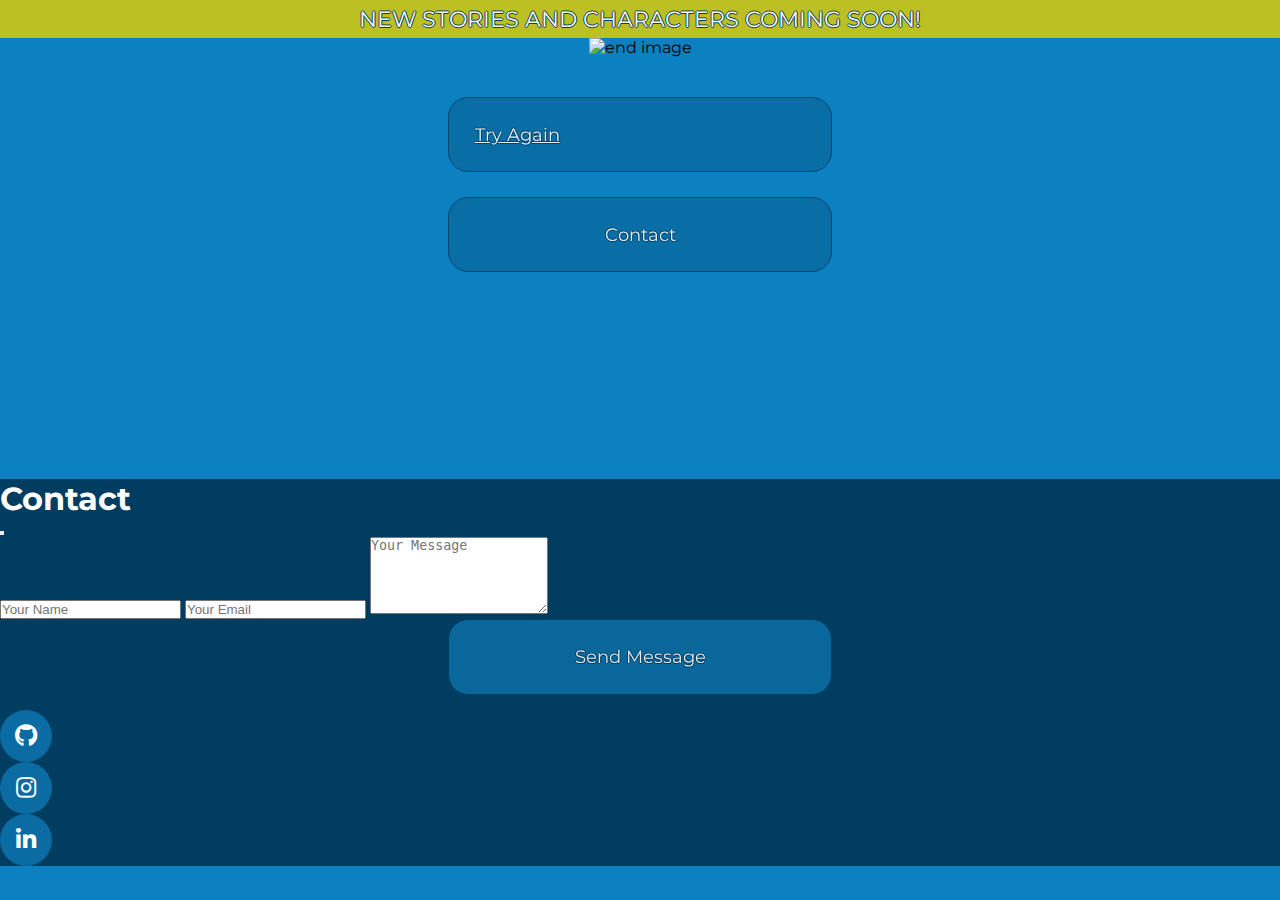
==== end.html @ 1acd8abe "update end.html" ====
<!DOCTYPE html>
<html lang="en">

<head>
    <meta charset="UTF-8">
    <meta name="viewport" content="width=device-width, initial-scale=1.0">
    <meta http-equiv="X-UA-Compatible" content="IE=edge">
    <meta name="HandheldFriendly" content="true">
    <meta name="(Un)Perfect Date Game" content="Visual Novel">
    <meta name="description" content="(Un)Perfect Date-A Visual Novel">
    <meta name="author" content="Vanja Torp">
    <!--Favicon and Credit-->
    <link rel="apple-touch-icon" sizes="180x180" href="assets/images/favicon/apple-touch-icon.png">
    <link rel="icon" type="image/png" sizes="32x32" href="assets/images/favicon/favicon-32x32.png">
    <link rel="icon" type="image/png" sizes="16x16" href="assets/images/favicon/favicon-16x16.png">
    <link rel="shortcut icon" type="image/png" href="assets/images/favicon/android-chrome-192x192.png">
    <link rel="manifest" href="assets/images/favicon/site.webmanifest">
    <!--Stylesheets-->
    <link href="https://cdn.jsdelivr.net/npm/bootstrap@5.0.2/dist/css/bootstrap.min.css" rel="stylesheet"
        integrity="sha384-EVSTQN3/azprG1Anm3QDgpJLIm9Nao0Yz1ztcQTwFspd3yD65VohhpuuCOmLASjC" crossorigin="anonymous">
    <link rel="stylesheet" href="https://cdnjs.cloudflare.com/ajax/libs/font-awesome/5.15.0/css/all.min.css">
    <link rel="stylesheet" href="assets/css/style.css">
    <title>(Un)Perfect Date</title>
    <script type="text/javascript" src="https://cdn.jsdelivr.net/npm/emailjs-com@3/dist/email.min.js"></script>
    <script type="text/javascript">
        (function () {
            emailjs.init("user_cYgKYhiKmPdeOuygEcz8G");
        })();
    </script>
</head>

<body>
    <header>
        <p class="headbanner">NEW STORIES AND CHARACTERS COMING SOON!</p>
    </header>

    <div class="image-container">
        <img src="assets/images/theEnd.png" alt="end image" />
    </div>
    <section class="container-fluid">
        <div>
            <p id="end-text"></p>
        </div>
        <div class="btn-grid">
            <a role="button" id="tryAgainBtn" class="btn btn-dark" href="index.html">Try Again</a>
            <button type="button" id="contactbtn" class="btn btn-dark " data-bs-toggle="modal"
                data-bs-target="#contactModal">Contact
            </button>
        </div>
    </section>

    <!--Modal for Contact-->
    <section class="modal fade" id="contactModal" tabindex="-1" aria-labelledby="contactModalLabel" aria-hidden="true">
        <div class="modal-dialog">
            <div class="modal-content">
                <div class="modal-header">
                    <h1 class="modal-title" id="contactModalLabel">Contact</h1>
                    <button type="button" class="btn-close" data-bs-dismiss="modal" aria-label="Close"></button>
                </div>
                <div class="modal-body">
                    <form onsubmit="return sendMail(this);">
                        <input type="text" name="name" class="form-control form-validation mb-3" id="fullname"
                            placeholder="Your Name" required />
                        <input type="text" name="emailaddress" class="form-control form-validation mb-3"
                            id="emailaddress" placeholder="Your Email" required />
                        <textarea rows="5" name="message" class="form-control form-validation mb-3" id="message"
                            placeholder="Your Message" required></textarea>
                        <button type="submit" id="contactbtn" class="btn btn-secondary center-block">Send
                            Message</button>
                    </form>
                </div>
                <div class="modal-footer">
                    <ul class="social-links mx-auto d-block">
                        <li class="list-inline-item">
                            <a target="_blank" rel="noopener" href="https://github.com/VTwin90">
                                <i class="fab fa-github" aria-hidden="true"></i>
                                <span class="sr-only">GitHub</span>
                            </a>
                        </li>
                        <li class="list-inline-item">
                            <a target="_blank" rel="noopener" href="https://www.instagram.com/vanja.torp/">
                                <i class="fab fa-instagram" aria-hidden="true"></i>
                                <span class="sr-only">Instagram</span>
                            </a>
                        </li>
                        <li class="list-inline-item">
                            <a target="_blank" rel="noopener" href="https://www.linkedin.com/in/vanja-torp/">
                                <i class="fab fa-linkedin-in" aria-hidden="true"></i>
                                <span class="sr-only">LinkedIn</span>
                            </a>
                        </li>
                    </ul>
                </div>
            </div>
    </section>

    <script src="https://cdn.jsdelivr.net/npm/bootstrap@5.0.2/dist/js/bootstrap.bundle.min.js"
        integrity="sha384-MrcW6ZMFYlzcLA8Nl+NtUVF0sA7MsXsP1UyJoMp4YLEuNSfAP+JcXn/tWtIaxVXM" crossorigin="anonymous">
    </script>
     <script type="text/javascript" src="assets/js/end.js"></script>
    <script type="text/javascript" src="assets/js/mail.js"></script>
</body>

</html>
---- assets/css/style.css ----
@import url('https://fonts.googleapis.com/css2?family=Montserrat:wght@500;800&family=Play:wght@700&family=Sacramento&display=swap');

* {
    margin: 0px;
    padding: 0px;
    max-width: 100%;
    box-sizing: border-box;
}

html {
    height: 100%;
}

body {
    font-family: 'Montserrat', sans-serif;
    background-color: #0C81C2;
    padding: 0;
    margin: 0;
    justify-content: center;
    align-items: center;
    width: 100vw;
    overflow-x: hidden;
    height: 100%;
}

header {
    background-color: #BDC022;
}

.headbanner {
    background-color: #BDC022;
    font-size: 70%;
    text-align: center;
    padding: 5px;
    color: #FFFFFF;
    font-family: 'Montserrat', sans-serif;
    font: bolder;
    text-shadow:
        -1px 0 #013D60,
        0 1px #013D60,
        1px 0 #013D60,
        0 -1px #013D60;
}

#avatar {
    position: fixed;
    max-width: 80%;
    top: 35%;
    left: 35%;
    z-index: 1;
}

#mobile {
    position: absolute;
    background-position: center center;
    background-repeat: no-repeat;
    background-size: cover;
    height: 100%;
    object-fit: cover;
}

.logo {
    max-width: 80%;
    height: auto;
}

#scene {
    background-position: center center;
    background-repeat: no-repeat;
    background-size: cover;
    height: 100%;
    object-fit: cover;
    margin: auto;
}

.btnContainer {
    width: 800px;
    max-width: 80%;
    padding: 5%;
    border-radius: 5px;
    margin-top: 50px;
    margin-left: 20px;
    justify-content: center;
    align-items: center;
    display: block;
    margin-left: auto;
    margin-right: auto
}

#text {
    color: #FFFFFF;
    font-family: 'Montserrat', sans-serif;
    background-color: #0A6CA3;
    opacity: 0.9;
    max-width: 80%;
    padding: 5%;
    border-radius: 5px;
    margin-top: 50px;
    margin-bottom: 10px;
    text-align: center;
    display: block;
    margin-left: auto;
    margin-right: auto;
}

#startbtn,
#howtoplaybtn,
#contactbtn,
#modalbtn,
#tryAgainBtn {
    max-width: 60%;
    height: auto;
    margin-bottom: 15px;
}

#modalbtn {
    max-width: 60%;
    height: auto;
}

.btn-grid {
    display: grid;
    grid-template-columns: repeat(1, auto);
    gap: 10px;
    margin-bottom: 60%;
    z-index: 1;
}

.btn {
    background-color: #0A6CA3;
    opacity: 0.9;
    width: 70%;
    height: auto;
    font-size: large;
    border: 1px solid #013D60;
    border-radius: 20px;
    display: block;
    margin-left: auto;
    margin-right: auto;
    padding: 5% 5% 5% 5%;
    z-index: 1;
    color: #FFFFFF;
    outline: none;
    font-family: 'Montserrat', sans-serif;
    /* taken from https://stackoverflow.com/questions/43753646/stroke-or-border-color-on-a-btn or more recent tool: https://www.geeksforgeeks.org/css-font-border/*/
    text-shadow:
        -1px 0 #013D60,
        0 1px #013D60,
        1px 0 #013D60,
        0 -1px #013D60;
}

.btn:hover {
    border-color: #013D60;
    background-image: linear-gradient(135deg, #0A6CA3 5%, #0C81C2 15%, #2FE3FE 50%, #FFFFFF 100%);
}

.fixedBottom {
    margin-left: auto;
    margin-right: auto;
}

.modal-content {
    background-color: #013D60;
    color: #FFFFFF;
    justify-content: center;
}

/*
.mx-auto {
    padding-right: 10%;
}
*/

.image-container {
    display: flex;
    align-items: center;
    justify-content: center;
}

.social-links li a i {
    width: 52px;
    height: 52px;
    padding: 22px 0;
    border-radius: 50%;
    font-size: 1.4375rem;
    line-height: 7px;
    text-align: center;
    justify-content: center;
    color: #FFFFFF;
    background: #0A6CA3;
    transition: all 0.35s ease-in-out;
    margin-right: auto;
    margin-left: auto;
}

.social-links li a i:hover {
    color: #FFFFFF;
    justify-content: center;
    border-color: #013D60;
    background-image: linear-gradient(135deg, #0A6CA3 5%, #0C81C2 15%, #2FE3FE 50%, #FFFFFF 100%);
}


/* End Pages */
#end-text {
    color: #FFFFFF;
    text-shadow:
        -1px 0 #013D60,
        0 1px #013D60,
        1px 0 #013D60,
        0 -1px #013D60;
    margin-top: 40px;
    margin-bottom: 40px;
    text-align: center;
    font-size: 20px;
}

.img-container {
    display: flex;
    align-items: center;
    justify-content: center;
}


/*  Media Screens*/
@media only screen and (min-width: 100px) {
    .logo {
        max-width: 100%;
    }
    #mobile {
        width: -webkit-fill-available;
    }    
}


@media only screen and (min-width: 300px) {
    .logo {
        max-width: 100%;
    }
    #mobile {
        width: -webkit-fill-available;
    }
}

@media only screen and (min-width: 500px) {

    .headbanner {
        font-size: 120%;
    }

    .logo {
        max-width: 80%;
    }

    #startbtn,
    #howtoplaybtn,
    #contactbtn,
    #tryAgainBtn {
        max-width: 50%;
    }

    #mobile {
        width: -webkit-fill-available;
    }

}

@media only screen and (min-width: 768px) {
    #avatar {
        top: 20%;
        left: 35%;
    }

    #end-text {
        padding: 0 15%;
        font-size: 200%;
    }
}

@media only screen and (min-width: 992px) {
    .headbanner {
        font-size: 140%;
    }

    #avatar {
        top: 20%;
        left: 45%;
    }

    #startbtn,
    #howtoplaybtn,
    #contactbtn,
    #tryAgainBtn {
        max-width: 30%;
    }

}

@media only screen and (min-width: 1500px) {
    .headbanner {
        font-size: 180%;
    }

    .text {
        font-size: xx-large;
    }

    #startbtn,
    #howtoplaybtn,
    #contactbtn,
    #tryAgainBtn {
        max-width: 25%;
    }
     #mobile {
        width: auto;
    }
}

@media (orientation: landscape) {
    body {
        flex-direction: row;
    }

    #avatar {
        max-width: 40%;
        top: 10%;
        left: 50%;
    }

    #text {
        padding: 3%;
    }

    #scene {
        width: 100%;
    }

    .btnContainer {
        padding: 0%;
    }

    .btn-grid {
        margin-bottom: 15%;
    }

    .btn {
        padding: 2% 2% 2% 2%;
    }

     #mobile {
        width: auto;
    }
}
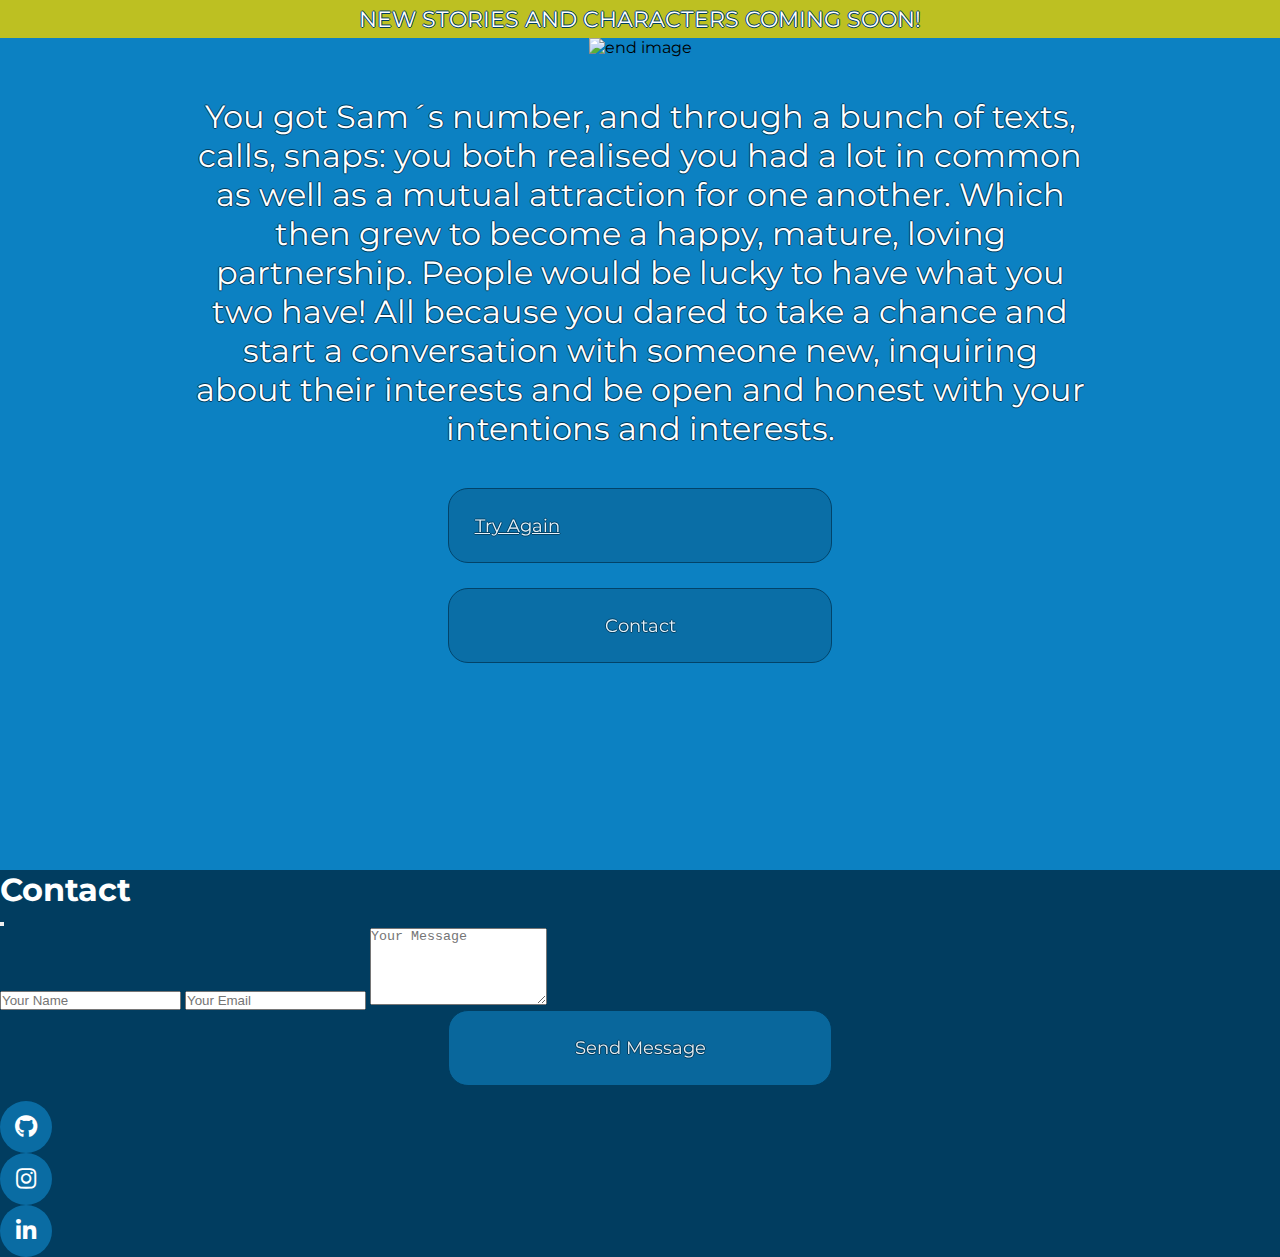
==== commit 9f67a9b0: "update modal form with type email" ====
--- a/end.html
+++ b/end.html
@@ -61,7 +61,7 @@
                     <form onsubmit="return sendMail(this);">
                         <input type="text" name="name" class="form-control form-validation mb-3" id="fullname"
                             placeholder="Your Name" required />
-                        <input type="text" name="emailaddress" class="form-control form-validation mb-3"
+                        <input type="email" name="emailaddress" class="form-control form-validation mb-3"
                             id="emailaddress" placeholder="Your Email" required />
                         <textarea rows="5" name="message" class="form-control form-validation mb-3" id="message"
                             placeholder="Your Message" required></textarea>
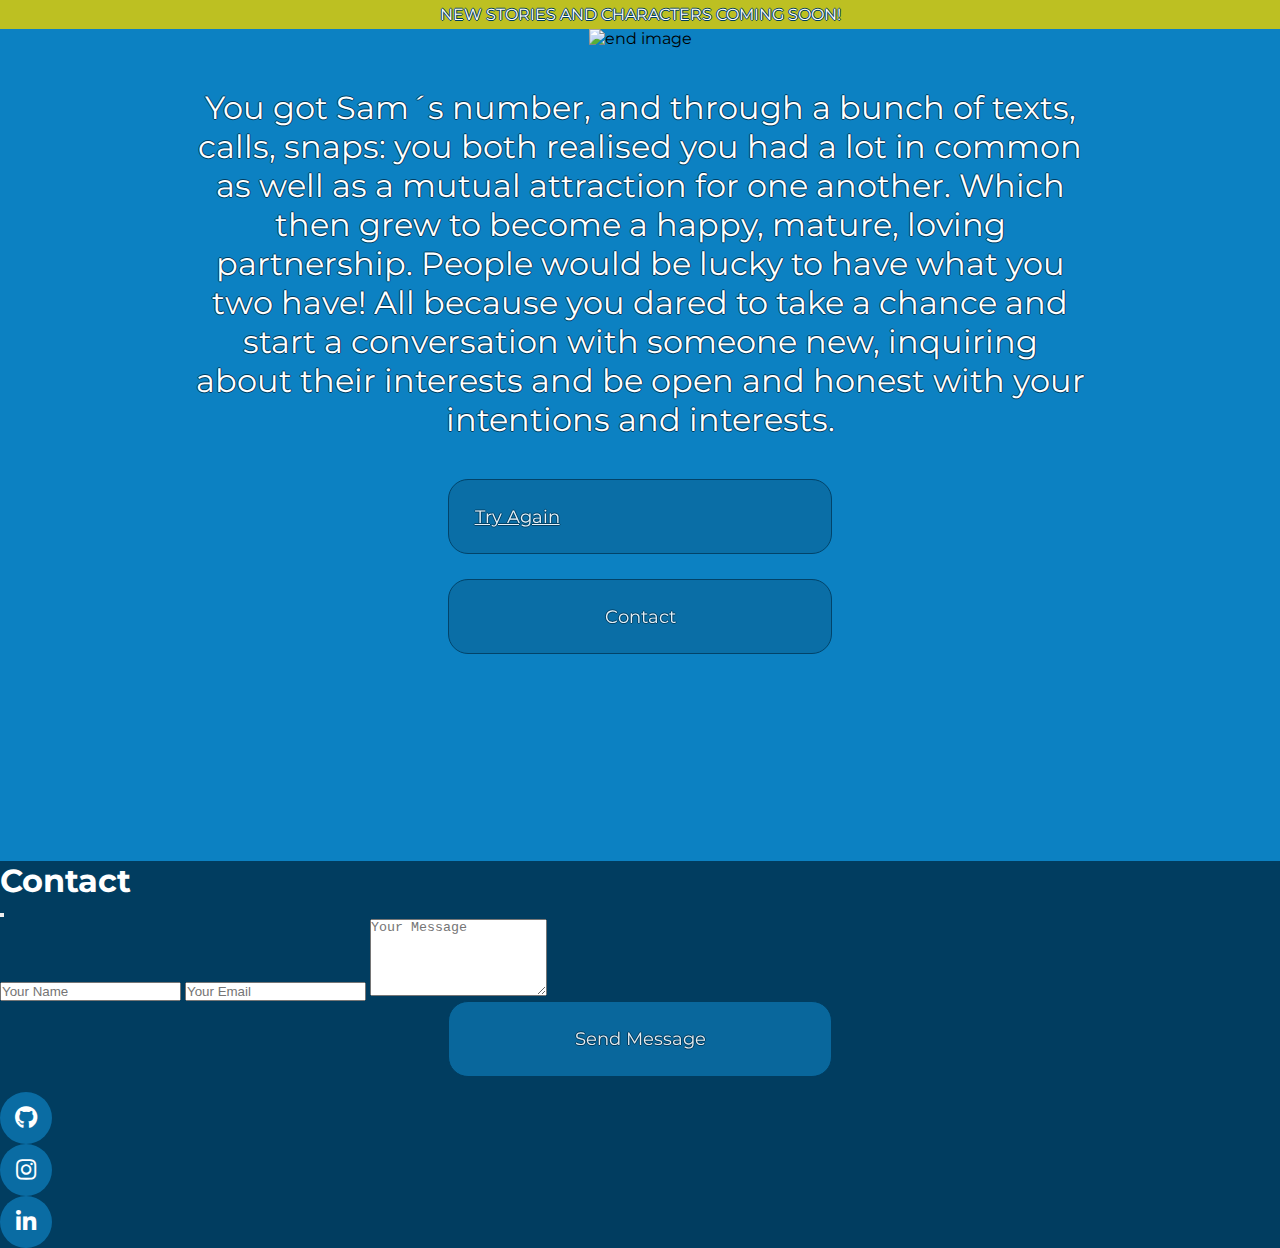
==== commit 5367bf0d: "update modal socials and styles" ====
--- a/end.html
+++ b/end.html
@@ -42,8 +42,8 @@
             <p id="end-text"></p>
         </div>
         <div class="btn-grid">
-            <a role="button" id="tryAgainBtn" class="btn btn-dark" href="index.html">Try Again</a>
-            <button type="button" id="contactbtn" class="btn btn-dark " data-bs-toggle="modal"
+            <a role="button" id="tryAgainBtn" class="btn" href="index.html">Try Again</a>
+            <button type="button" id="contactbtn" class="btn" data-bs-toggle="modal"
                 data-bs-target="#contactModal">Contact
             </button>
         </div>
@@ -55,7 +55,7 @@
             <div class="modal-content">
                 <div class="modal-header">
                     <h1 class="modal-title" id="contactModalLabel">Contact</h1>
-                    <button type="button" class="btn-close" data-bs-dismiss="modal" aria-label="Close"></button>
+                    <button type="button" class="btn-close btn-close-white btn-light" data-bs-dismiss="modal" aria-label="Close"></button>
                 </div>
                 <div class="modal-body">
                     <form onsubmit="return sendMail(this);">
@@ -70,7 +70,7 @@
                     </form>
                 </div>
                 <div class="modal-footer">
-                    <ul class="social-links mx-auto d-block">
+                    <ul id="socials" class="social-links">
                         <li class="list-inline-item">
                             <a target="_blank" rel="noopener" href="https://github.com/VTwin90">
                                 <i class="fab fa-github" aria-hidden="true"></i>
--- a/assets/css/style.css
+++ b/assets/css/style.css
@@ -23,6 +23,7 @@
     height: 100%;
 }
 
+/*Alert Headbanner*/
 header {
     background-color: #BDC022;
 }
@@ -42,14 +43,25 @@
         0 -1px #013D60;
 }
 
+/*Index Hero Image */
+.logo {
+    max-width: 70%;
+    height: auto;
+}
+
+/*Characters*/
 #avatar {
-    position: fixed;
-    max-width: 80%;
-    top: 35%;
-    left: 35%;
     z-index: 1;
-}
-
+    background-position: center center;
+    background-repeat: no-repeat;
+    background-size: cover;
+    height: 80%;
+    object-fit: cover;
+    margin: auto;
+    top: 40%;
+}
+
+/*Mobile Gif*/
 #mobile {
     position: absolute;
     background-position: center center;
@@ -59,11 +71,7 @@
     object-fit: cover;
 }
 
-.logo {
-    max-width: 80%;
-    height: auto;
-}
-
+/*Background Scenes*/
 #scene {
     background-position: center center;
     background-repeat: no-repeat;
@@ -73,6 +81,8 @@
     margin: auto;
 }
 
+
+/*Button Stylings*/
 .btnContainer {
     width: 800px;
     max-width: 80%;
@@ -87,6 +97,59 @@
     margin-right: auto
 }
 
+#startbtn,
+#howtoplaybtn,
+#contactbtn,
+#modalbtn,
+#tryAgainBtn {
+    max-width: 60%;
+    height: auto;
+    margin-bottom: 15px;
+}
+
+#modalbtn {
+    max-width: 60%;
+    height: auto;
+}
+
+.btn-grid {
+    display: grid;
+    grid-template-columns: repeat(1, auto);
+    gap: 10px;
+    margin-bottom: 20%;
+    z-index: 1;
+}
+
+.btn {
+    background-color: #0A6CA3;
+    opacity: 0.9;
+    width: 70%;
+    height: auto;
+    font-size: large;
+    border: 1px solid #013D60;
+    border-radius: 20px;
+    display: block;
+    margin-left: auto;
+    margin-right: auto;
+    padding: 5% 5% 5% 5%;
+    z-index: 1;
+    color: #FFFFFF;
+    outline: none;
+    font-family: 'Montserrat', sans-serif;
+    /* taken from https://stackoverflow.com/questions/43753646/stroke-or-border-color-on-a-btn or more recent tool: https://www.geeksforgeeks.org/css-font-border/*/
+    text-shadow:
+        -1px 0 #013D60,
+        0 1px #013D60,
+        1px 0 #013D60,
+        0 -1px #013D60;
+}
+
+.btn:hover {
+    border-color: #013D60;
+    background-image: linear-gradient(135deg, #0A6CA3 5%, #0C81C2 15%, #2FE3FE 50%, #FFFFFF 100%);
+}
+
+/*Text Container*/
 #text {
     color: #FFFFFF;
     font-family: 'Montserrat', sans-serif;
@@ -103,78 +166,15 @@
     margin-right: auto;
 }
 
-#startbtn,
-#howtoplaybtn,
-#contactbtn,
-#modalbtn,
-#tryAgainBtn {
-    max-width: 60%;
-    height: auto;
-    margin-bottom: 15px;
-}
-
-#modalbtn {
-    max-width: 60%;
-    height: auto;
-}
-
-.btn-grid {
-    display: grid;
-    grid-template-columns: repeat(1, auto);
-    gap: 10px;
-    margin-bottom: 60%;
-    z-index: 1;
-}
-
-.btn {
-    background-color: #0A6CA3;
-    opacity: 0.9;
-    width: 70%;
-    height: auto;
-    font-size: large;
-    border: 1px solid #013D60;
-    border-radius: 20px;
-    display: block;
-    margin-left: auto;
-    margin-right: auto;
-    padding: 5% 5% 5% 5%;
-    z-index: 1;
-    color: #FFFFFF;
-    outline: none;
-    font-family: 'Montserrat', sans-serif;
-    /* taken from https://stackoverflow.com/questions/43753646/stroke-or-border-color-on-a-btn or more recent tool: https://www.geeksforgeeks.org/css-font-border/*/
-    text-shadow:
-        -1px 0 #013D60,
-        0 1px #013D60,
-        1px 0 #013D60,
-        0 -1px #013D60;
-}
-
-.btn:hover {
-    border-color: #013D60;
-    background-image: linear-gradient(135deg, #0A6CA3 5%, #0C81C2 15%, #2FE3FE 50%, #FFFFFF 100%);
-}
-
 .fixedBottom {
     margin-left: auto;
     margin-right: auto;
 }
 
+/*Modal*/
 .modal-content {
     background-color: #013D60;
     color: #FFFFFF;
-    justify-content: center;
-}
-
-/*
-.mx-auto {
-    padding-right: 10%;
-}
-*/
-
-.image-container {
-    display: flex;
-    align-items: center;
     justify-content: center;
 }
 
@@ -201,6 +201,19 @@
     background-image: linear-gradient(135deg, #0A6CA3 5%, #0C81C2 15%, #2FE3FE 50%, #FFFFFF 100%);
 }
 
+#socials {
+    margin-left: auto;
+    margin-right: auto;
+    padding-right: 8%;
+}
+
+/* End Image */
+.image-container {
+    display: flex;
+    align-items: center;
+    justify-content: center;
+    max-width: 100%;
+}
 
 /* End Pages */
 #end-text {
@@ -216,17 +229,10 @@
     font-size: 20px;
 }
 
-.img-container {
-    display: flex;
-    align-items: center;
-    justify-content: center;
-}
-
-
 /*  Media Screens*/
 @media only screen and (min-width: 100px) {
     .logo {
-        max-width: 100%;
+        max-width: 80%;
     }
     #mobile {
         width: -webkit-fill-available;
@@ -236,7 +242,7 @@
 
 @media only screen and (min-width: 300px) {
     .logo {
-        max-width: 100%;
+        max-width: 80%;
     }
     #mobile {
         width: -webkit-fill-available;
@@ -250,7 +256,7 @@
     }
 
     .logo {
-        max-width: 80%;
+        max-width: 60%;
     }
 
     #startbtn,
@@ -267,10 +273,6 @@
 }
 
 @media only screen and (min-width: 768px) {
-    #avatar {
-        top: 20%;
-        left: 35%;
-    }
 
     #end-text {
         padding: 0 15%;
@@ -278,14 +280,9 @@
     }
 }
 
-@media only screen and (min-width: 992px) {
+@media only screen and (min-width: 980px) {
     .headbanner {
-        font-size: 140%;
-    }
-
-    #avatar {
-        top: 20%;
-        left: 45%;
+        font-size: 100%;
     }
 
     #startbtn,
@@ -295,11 +292,15 @@
         max-width: 30%;
     }
 
+    .logo {
+        max-width: 30%;
+    }
+
 }
 
 @media only screen and (min-width: 1500px) {
     .headbanner {
-        font-size: 180%;
+        font-size: 150%;
     }
 
     .text {
@@ -310,7 +311,7 @@
     #howtoplaybtn,
     #contactbtn,
     #tryAgainBtn {
-        max-width: 25%;
+        max-width: 30%;
     }
      #mobile {
         width: auto;
@@ -322,12 +323,6 @@
         flex-direction: row;
     }
 
-    #avatar {
-        max-width: 40%;
-        top: 10%;
-        left: 50%;
-    }
-
     #text {
         padding: 3%;
     }
